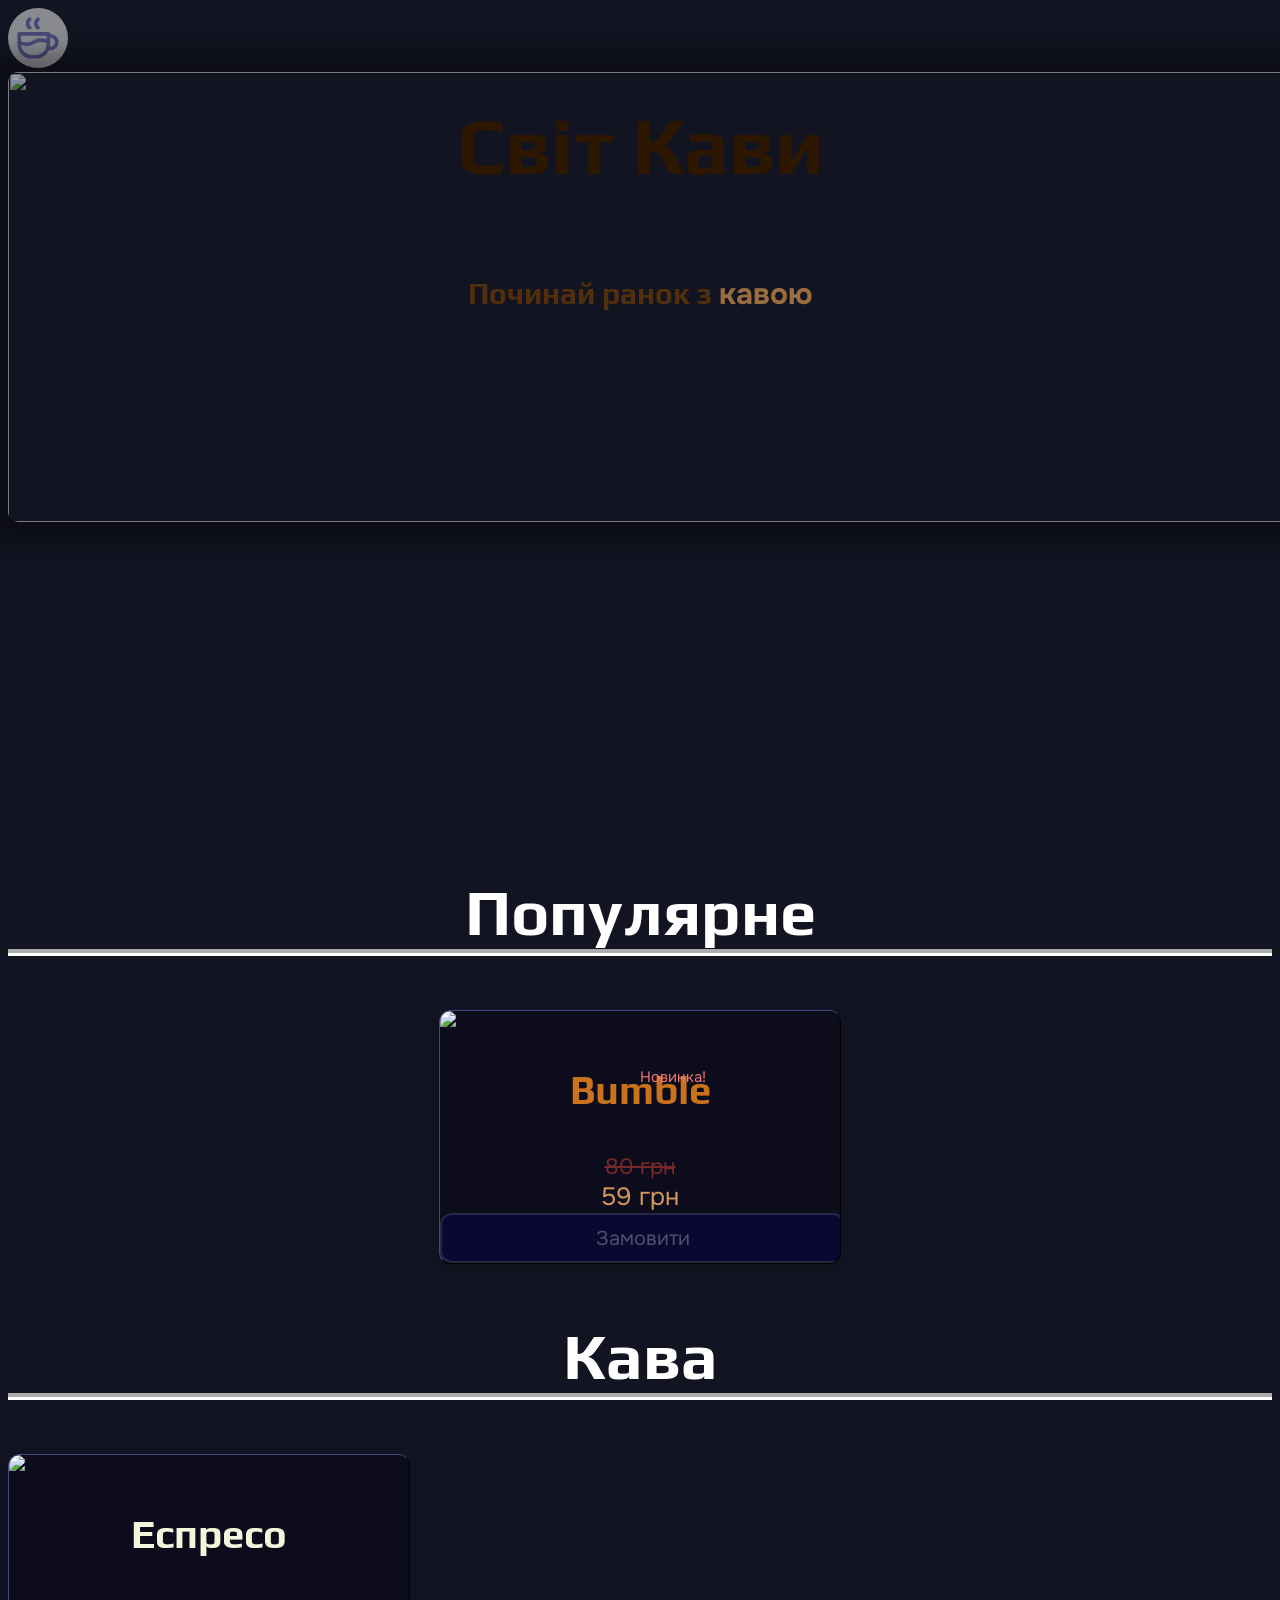
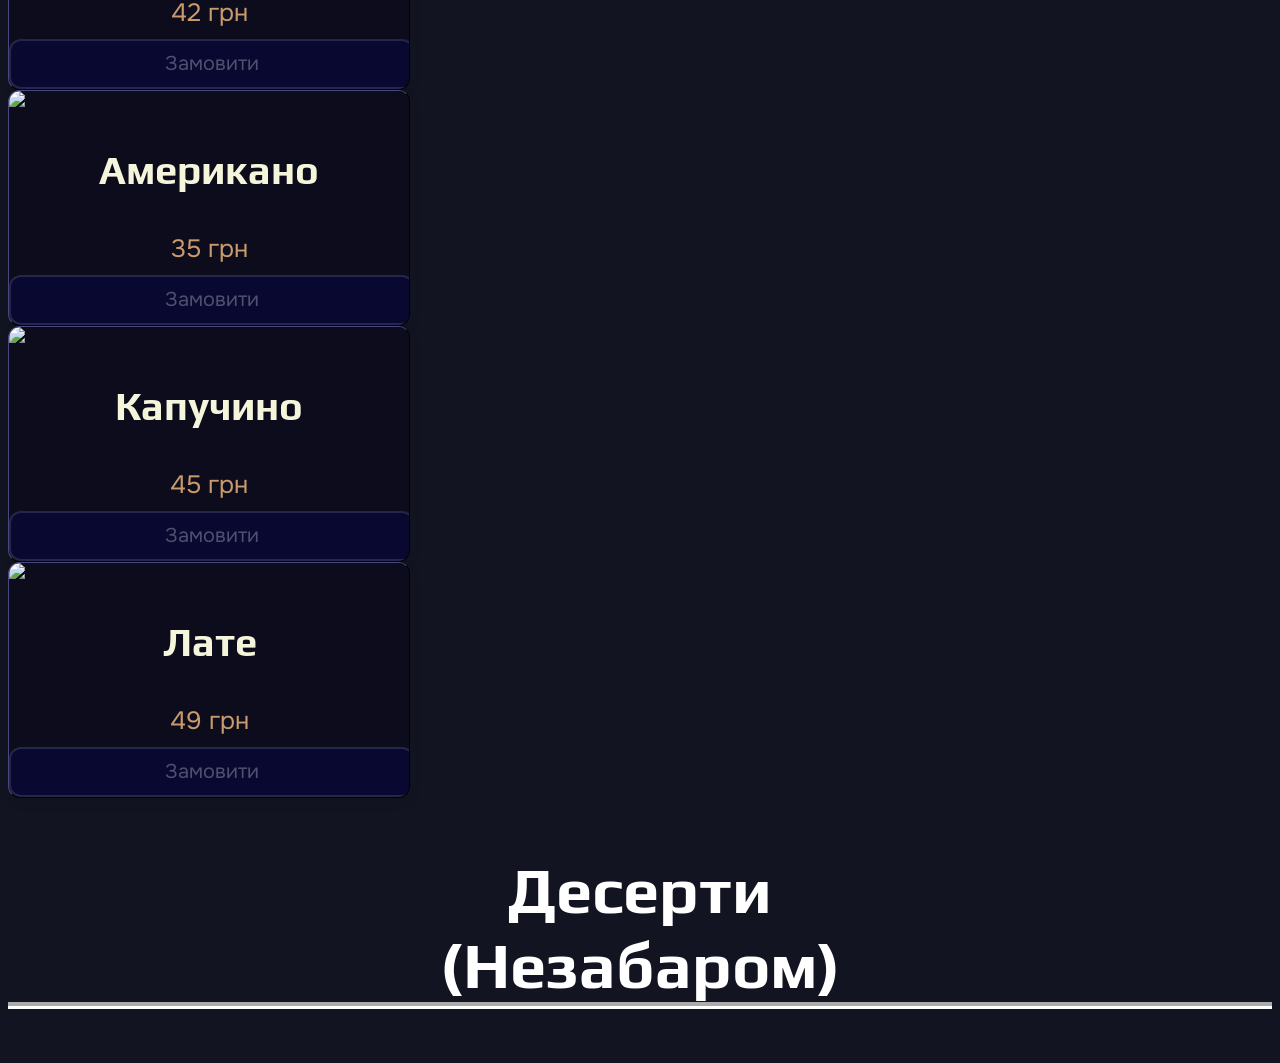
==== index.html @ 50eca3ac "Add files via upload" ====
<!DOCTYPE html>
<html lang="uk">
<head>
<title>Coffee Shop</title>
<link rel="preconnect" href="https://fonts.googleapis.com">
<link rel="preconnect" href="https://fonts.gstatic.com" crossorigin>
<link href="https://fonts.googleapis.com/css2?family=Geist+Mono:ital,wght@0,100..900;1,100..900&family=Nunito+Sans:ital,opsz,wght@0,6..12,200..1000;1,6..12,200..1000&family=Play:wght@400;700&family=Press+Start+2P&family=Roboto+Mono:ital,wght@0,100..700;1,100..700&display=swap" rel="stylesheet">
<link rel="preconnect" href="https://fonts.googleapis.com">
<link rel="preconnect" href="https://fonts.gstatic.com" crossorigin>
<link href="https://fonts.googleapis.com/css2?family=Geist+Mono:ital,wght@0,100..900;1,100..900&family=Nunito+Sans:ital,opsz,wght@0,6..12,200..1000;1,6..12,200..1000&family=Onest:wght@100..900&family=Play:wght@400;700&family=Press+Start+2P&family=Roboto+Mono:ital,wght@0,100..700;1,100..700&family=Unbounded:wght@200..900&display=swap" rel="stylesheet">
<link rel="stylesheet" href="https://cdn.jsdelivr.net/npm/swiper@12/swiper-bundle.min.css"/>
<link rel="stylesheet" href="style.css">
<script src="https://cdn.jsdelivr.net/npm/swiper@12/swiper-bundle.min.js"></script>
</head>
<body>
<header>
<svg class = "icon" xmlns="http://www.w3.org/2000/svg" width="24" height="24" viewBox="0 0 24 24" fill="none" stroke="#7c7ccb" stroke-width="1.75" stroke-linecap="round" stroke-linejoin="round" class="icon icon-tabler icons-tabler-outline icon-tabler-coffee"><path stroke="none" d="M0 0h24v24H0z" fill="none" /><path d="M3 14c.83 .642 2.077 1.017 3.5 1c1.423 .017 2.67 -.358 3.5 -1c.83 -.642 2.077 -1.017 3.5 -1c1.423 -.017 2.67 .358 3.5 1" /><path d="M8 3a2.4 2.4 0 0 0 -1 2a2.4 2.4 0 0 0 1 2" /><path d="M12 3a2.4 2.4 0 0 0 -1 2a2.4 2.4 0 0 0 1 2" /><path d="M3 10h14v5a6 6 0 0 1 -6 6h-2a6 6 0 0 1 -6 -6v-5" /><path d="M16.746 16.726a3 3 0 1 0 .252 -5.555" /></svg>
<img class="banner" src="https://t3.ftcdn.net/jpg/01/94/82/86/360_F_194828624_llDpKzFNYmi6cfHVF8GOOoAe5KTJlc9N.jpg">
<div class="title">
<h1><b>Світ Кави</b></h1>
<h3>Починай ранок з <span> кавою</span> </h3>
</div>
<h2>Популярне</h2>
<div class="card">
    <img class="card-image" src="https://coffeeisland.in/cdn/shop/files/bumble-coffee-1773552.png?v=1751950521"/>
        <div class="card-body">
                <span class="new">Новинка!</span>
            <h3 class="new-coffee">Bumble</h3>
            <span class="old-price">80 грн<br></span>
            <span class="new-price">59 грн</span>
            <button class="card-btn">Замовити</button>
        </div>
</div>
</header>
<main>
<h2>Кава</h2>
<div class="swiper">
 <div class="swiper-wrapper">
    <div class="card swiper-slide">
    <img class="card-image" src="https://png.pngtree.com/png-vector/20230918/ourmid/pngtree-cup-of-espresso-coffee-png-image_10121518.png"/>
        <div class="card-body">
            <h3>Еспресо</h3>
            <span class="price">42 грн</span>
            <button class="card-btn">Замовити</button>
        </div>
    </div>
    <div class="card swiper-slide">
    <img class="card-image" src="https://png.pngtree.com/png-vector/20230413/ourmid/pngtree-americano-coffee-beans-transparent-white-background-png-image_6698453.png"/>
        <div class="card-body">
            <h3>Американо</h3>
            <span class="price">35 грн</span>
            <button class="card-btn">Замовити</button>
        </div>
    </div>
    <div class="card swiper-slide">
    <img class="card-image" src="https://png.pngtree.com/png-vector/20241224/ourmid/pngtree-delicious-cappuccino-coffee-cup-with-frothy-latte-art-and-scattered-roasted-png-image_14844699.png"/>
        <div class="card-body">
            <h3>Капучино</h3>
            <span class="price">45 грн</span>
            <button class="card-btn">Замовити</button>
        </div>
    </div>
    <div class="card swiper-slide">
    <img class="card-image" src="https://png.pngtree.com/png-vector/20241113/ourmid/pngtree-latte-png-image_14420439.png"/>
        <div class="card-body">
            <h3>Лате</h3>
            <span class="price">49 грн</span>
            <button class="card-btn">Замовити</button>
        </div>
    </div>
    <div class="swiper-button-prev"></div>
    <div class="swiper-button-next"></div>
    </div>
</div>
<h2>Десерти <br>(Незабаром)</h2>
<script src="script.js" defer></script>
</main>
<footer>
</footer>
</body>
---- style.css ----
.banner {
display:block;
margin-left:auto;
margin-right:auto;
height:450px;
width:1300px;
border-radius:10px;
animation:appear 0.7s ease-in-out;
box-shadow:0px 0px 20px 20px rgba(0,0,0,0.5);
opacity:0.6;
}
.icon {
    transition:0.4s;
background-color:white;
width:50px;
height:50px;
border-radius:100%;
opacity:0.5;
animation: spin 2.5s ease;
padding:5px 5px;
cursor:pointer;
}
.title {
position: relative;
display: flex;
justify-content: center;
align-items: center;
flex-direction: column;
color: #2D1700;
overflow: hidden;
text-align: center;
font-family: 'Play', sans-serif;
font-family: 'Play', sans-serif;
transform: translateY(-160%);
animation:text-appear 0.7s ease-in-out;
}
.new {
position:absolute;
color:#f67575;
font-family: 'Onest', sans-serif;
font-size:15px;
animation:jump 1s ease infinite;
}
h2 {
font-family: 'Play', sans-serif;
color:white;
font-size:65px;
text-align:center;
animation:appear 0.7s ease-in-out;
border-bottom:7px groove white;
}
header h1 {
font-size:80px;
}
header h3 {
font-size:30px;
color:#522F0C;
}
body {
background-color:#121421;
}
span {
color:#996D40;
font-family: 'Onest', sans-serif;
}

@keyframes jump {
0% { 
transform:scale(0.9) translateX(35px) rotate(20deg);
}
50% {
transform:scale(1) translateX(35px) rotate(20deg);
color:#fea3a3;
}
100%{
transform:scale(0.9) translateX(35px) rotate(20deg);
}
}

@keyframes appear {
0% {
opacity:0;
transform:scale(0.95);
};
100% {
opacity:1;
transform:scale(1);
};
}

@keyframes text-appear {
0% {
opacity:0;
transform:translateY(-85%);
};
50% {
opacity:0.4;
}
100% {
opacity:1;
transform:translateY(-160%);
};
}

@keyframes spin {
from {
transform:rotate(0deg);
}
to { 
transform:rotate(360deg);
}

}

.price {
color:#C89A6C;
font-size:25px;
font-family: 'Onest', sans-serif;
display:block;
padding-bottom:10px;
}
.old-price {
text-decoration:line-through;
color:#772828;
font-size:22px;
}
.new-price {
font-size:25px;
color:#d1975d
}
header .card {
display:block;
margin-left:auto;
margin-right:auto;
font-family: 'Play', sans-serif;
}
.new-coffee {
font-size:40px;
color:#ca731c
}
.card {
    background: #0c0c1c;
    border-radius: 12px;
    overflow: hidden;
    box-shadow: 0 4px 12px rgba(0, 0, 0, 0.1);
    text-align: center;
    max-width:400px;
    border: 1px outset #19192D;
    animation:appear 0.7s ease-in-out;
}
.card-image {
    width: 100%;
    object-fit: contain;
    display: block;
    background-color:#0C0C1C;
}
.card-btn {
display: inline-block;
height:50px;
width:405px;
border-radius: 12px;
background-color: #080830;
border: 2px solid #262648;
color:#4F4F70;
text-align: center;
font-size:20px;
font-family: 'Onest', sans-serif;
}
.card-btn:hover {
    transition: 0.5s;
background-color: #3A3A5F;
color:#696981;
font-size:22px;
}
.card-btn:active {
    transition: 0.1s;
background-color: #080830;
font-size:18px
}
main h3 {
font-size:40px;
color:beige;
font-family: 'Play', sans-serif;
}
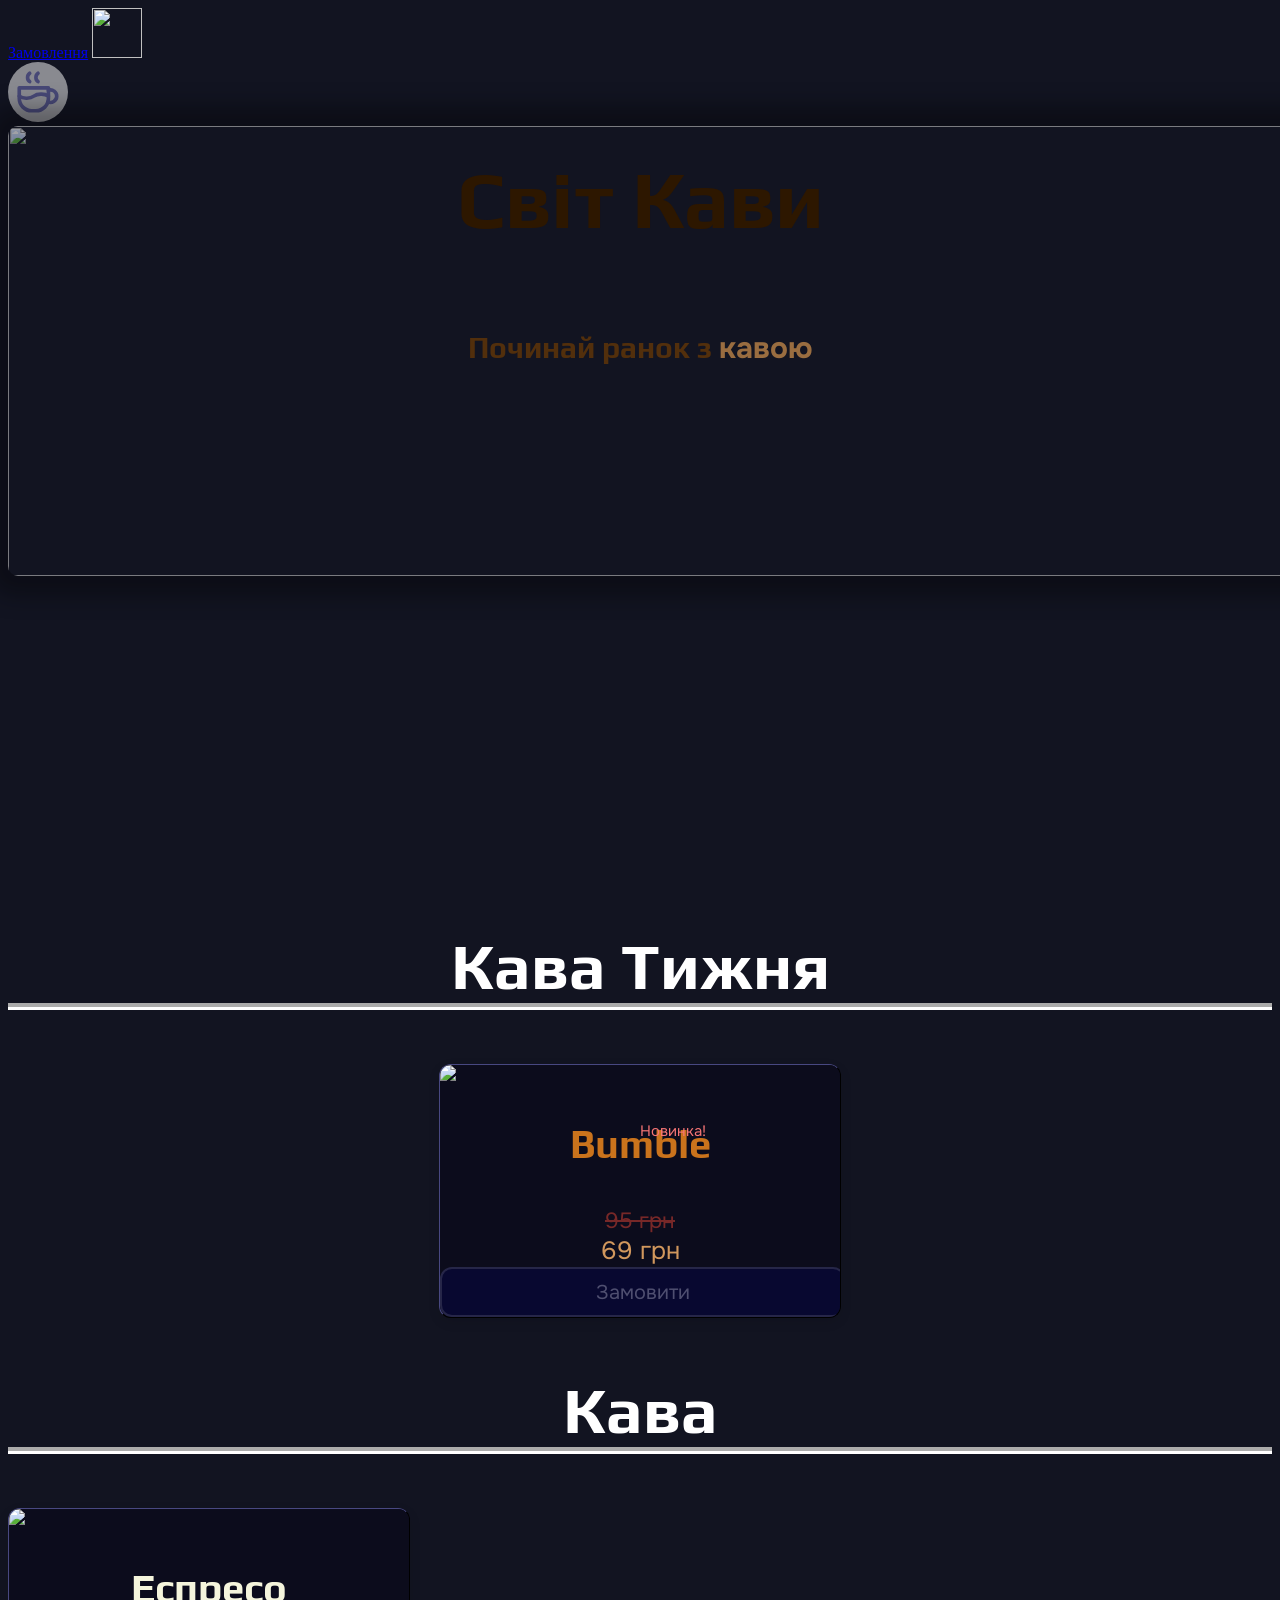
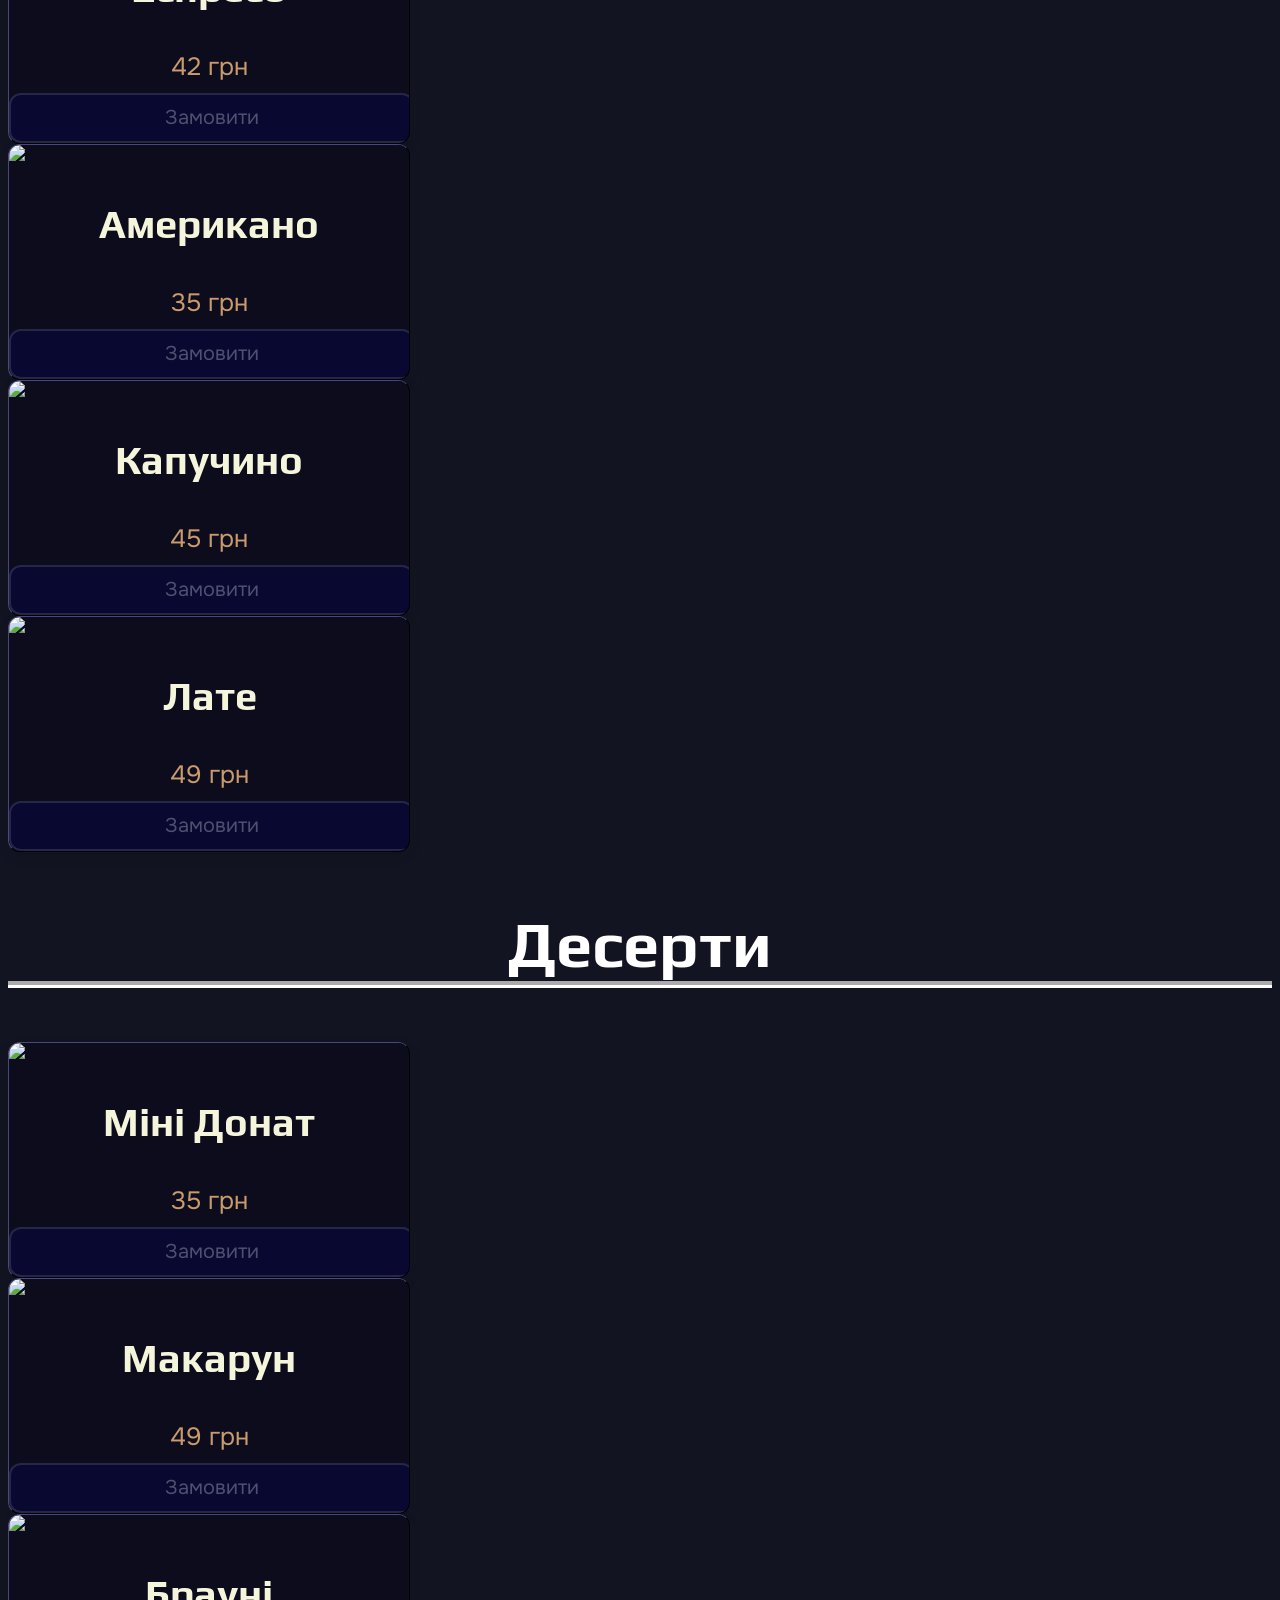
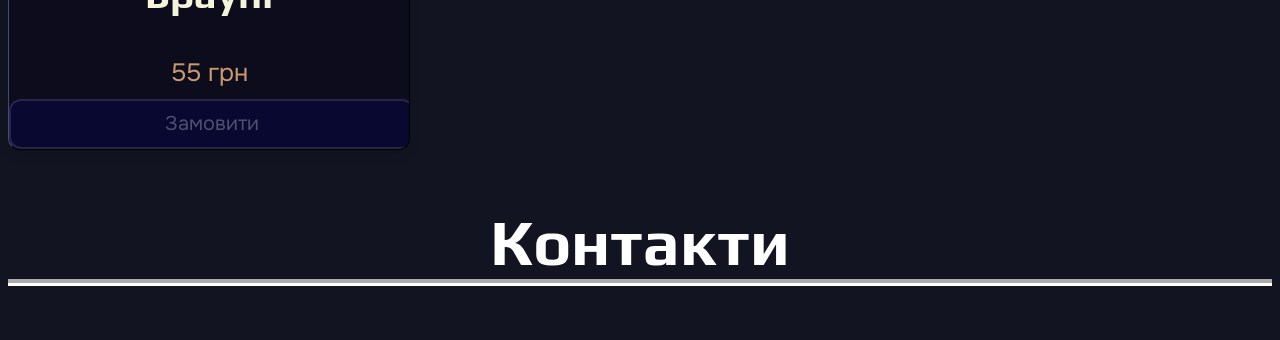
==== commit 008dd97c: "Update index.html for coffee shop menu changes" ====
--- a/index.html
+++ b/index.html
@@ -1,7 +1,7 @@
 <!DOCTYPE html>
 <html lang="uk">
 <head>
-<title>Coffee Shop</title>
+<title>Coffee Menu</title>
 <link rel="preconnect" href="https://fonts.googleapis.com">
 <link rel="preconnect" href="https://fonts.gstatic.com" crossorigin>
 <link href="https://fonts.googleapis.com/css2?family=Geist+Mono:ital,wght@0,100..900;1,100..900&family=Nunito+Sans:ital,opsz,wght@0,6..12,200..1000;1,6..12,200..1000&family=Play:wght@400;700&family=Press+Start+2P&family=Roboto+Mono:ital,wght@0,100..700;1,100..700&display=swap" rel="stylesheet">
@@ -11,24 +11,37 @@
 <link rel="stylesheet" href="https://cdn.jsdelivr.net/npm/swiper@12/swiper-bundle.min.css"/>
 <link rel="stylesheet" href="style.css">
 <script src="https://cdn.jsdelivr.net/npm/swiper@12/swiper-bundle.min.js"></script>
+<!-- Google tag (gtag.js) -->
+<script async src="https://www.googletagmanager.com/gtag/js?id=G-TMMSMC9MRW"></script>
+<script>
+  window.dataLayer = window.dataLayer || [];
+  function gtag(){dataLayer.push(arguments);}
+  gtag('js', new Date());
+
+  gtag('config', 'G-TMMSMC9MRW');
+</script>
 </head>
 <body>
 <header>
+<div class="order">
+<a href="cart.html">Замовлення</a>
+<img src="https://cdn-icons-png.flaticon.com/512/1413/1413908.png" width="50" height="50">
+</div>
 <svg class = "icon" xmlns="http://www.w3.org/2000/svg" width="24" height="24" viewBox="0 0 24 24" fill="none" stroke="#7c7ccb" stroke-width="1.75" stroke-linecap="round" stroke-linejoin="round" class="icon icon-tabler icons-tabler-outline icon-tabler-coffee"><path stroke="none" d="M0 0h24v24H0z" fill="none" /><path d="M3 14c.83 .642 2.077 1.017 3.5 1c1.423 .017 2.67 -.358 3.5 -1c.83 -.642 2.077 -1.017 3.5 -1c1.423 -.017 2.67 .358 3.5 1" /><path d="M8 3a2.4 2.4 0 0 0 -1 2a2.4 2.4 0 0 0 1 2" /><path d="M12 3a2.4 2.4 0 0 0 -1 2a2.4 2.4 0 0 0 1 2" /><path d="M3 10h14v5a6 6 0 0 1 -6 6h-2a6 6 0 0 1 -6 -6v-5" /><path d="M16.746 16.726a3 3 0 1 0 .252 -5.555" /></svg>
 <img class="banner" src="https://t3.ftcdn.net/jpg/01/94/82/86/360_F_194828624_llDpKzFNYmi6cfHVF8GOOoAe5KTJlc9N.jpg">
 <div class="title">
 <h1><b>Світ Кави</b></h1>
 <h3>Починай ранок з <span> кавою</span> </h3>
 </div>
-<h2>Популярне</h2>
+<h2>Кава Тижня</h2>
 <div class="card">
     <img class="card-image" src="https://coffeeisland.in/cdn/shop/files/bumble-coffee-1773552.png?v=1751950521"/>
         <div class="card-body">
                 <span class="new">Новинка!</span>
             <h3 class="new-coffee">Bumble</h3>
-            <span class="old-price">80 грн<br></span>
-            <span class="new-price">59 грн</span>
-            <button class="card-btn">Замовити</button>
+            <span class="old-price">95 грн<br></span>
+            <span class="new-price">69 грн</span>
+            <button onclick="addToCart('Bumble', 69)" class="card-btn">Замовити</button>
         </div>
 </div>
 </header>
@@ -41,7 +54,7 @@
         <div class="card-body">
             <h3>Еспресо</h3>
             <span class="price">42 грн</span>
-            <button class="card-btn">Замовити</button>
+            <button onclick="addToCart('Еспресо', 42)" class="card-btn">Замовити</button>
         </div>
     </div>
     <div class="card swiper-slide">
@@ -49,7 +62,7 @@
         <div class="card-body">
             <h3>Американо</h3>
             <span class="price">35 грн</span>
-            <button class="card-btn">Замовити</button>
+            <button onclick="addToCart('Американо', 35)" class="card-btn">Замовити</button>
         </div>
     </div>
     <div class="card swiper-slide">
@@ -57,7 +70,7 @@
         <div class="card-body">
             <h3>Капучино</h3>
             <span class="price">45 грн</span>
-            <button class="card-btn">Замовити</button>
+            <button onclick="addToCart('Капучино', 45)" class="card-btn">Замовити</button>
         </div>
     </div>
     <div class="card swiper-slide">
@@ -65,16 +78,47 @@
         <div class="card-body">
             <h3>Лате</h3>
             <span class="price">49 грн</span>
-            <button class="card-btn">Замовити</button>
+            <button onclick="addToCart('Лате', 49)" class="card-btn">Замовити</button>
         </div>
     </div>
     <div class="swiper-button-prev"></div>
     <div class="swiper-button-next"></div>
     </div>
 </div>
-<h2>Десерти <br>(Незабаром)</h2>
+<h2>Десерти</h2>
+<div class="swiper">
+    <div class="swiper-wrapper">
+        <div class="card swiper-slide">
+        <img class="card-image" src="https://www.wendys.com/sites/default/files/styles/max_650x650/public/2025-02/600x400_MobileAPP-b5d7a4b1-1da9-40b6-a689-2cdd03e81a8c_0.png?itok=1CzAkyjn"/>
+            <div class="card-body">
+            <h3>Міні Донат</h3>
+            <span class="price">35 грн</span>
+            <button class="card-btn">Замовити</button>
+            </div>
+        </div>
+        <div class="card swiper-slide">
+        <img class="card-image" src="https://static.vecteezy.com/system/resources/thumbnails/039/851/680/small/ai-generated-macaroons-clip-art-free-png.png"/>
+            <div class="card-body">
+            <h3>Макарун</h3>
+            <span class="price">49 грн</span>
+            <button class="card-btn">Замовити</button>
+            </div>
+        </div>
+        <div class="card swiper-slide">
+        <img class="card-image" src="https://png.pngtree.com/png-vector/20240309/ourmid/pngtree-chocolate-brownies-on-wooden-table-png-image_11911566.png"/>
+            <div class="card-body">
+            <h3>Брауні</h3>
+            <span class="price">55 грн</span>
+            <button class="card-btn">Замовити</button>
+            </div>
+        </div>
+    </div>
+</div>
 <script src="script.js" defer></script>
 </main>
 <footer>
+<h2>
+Контакти
+</h2>
 </footer>
-</body>+</body>
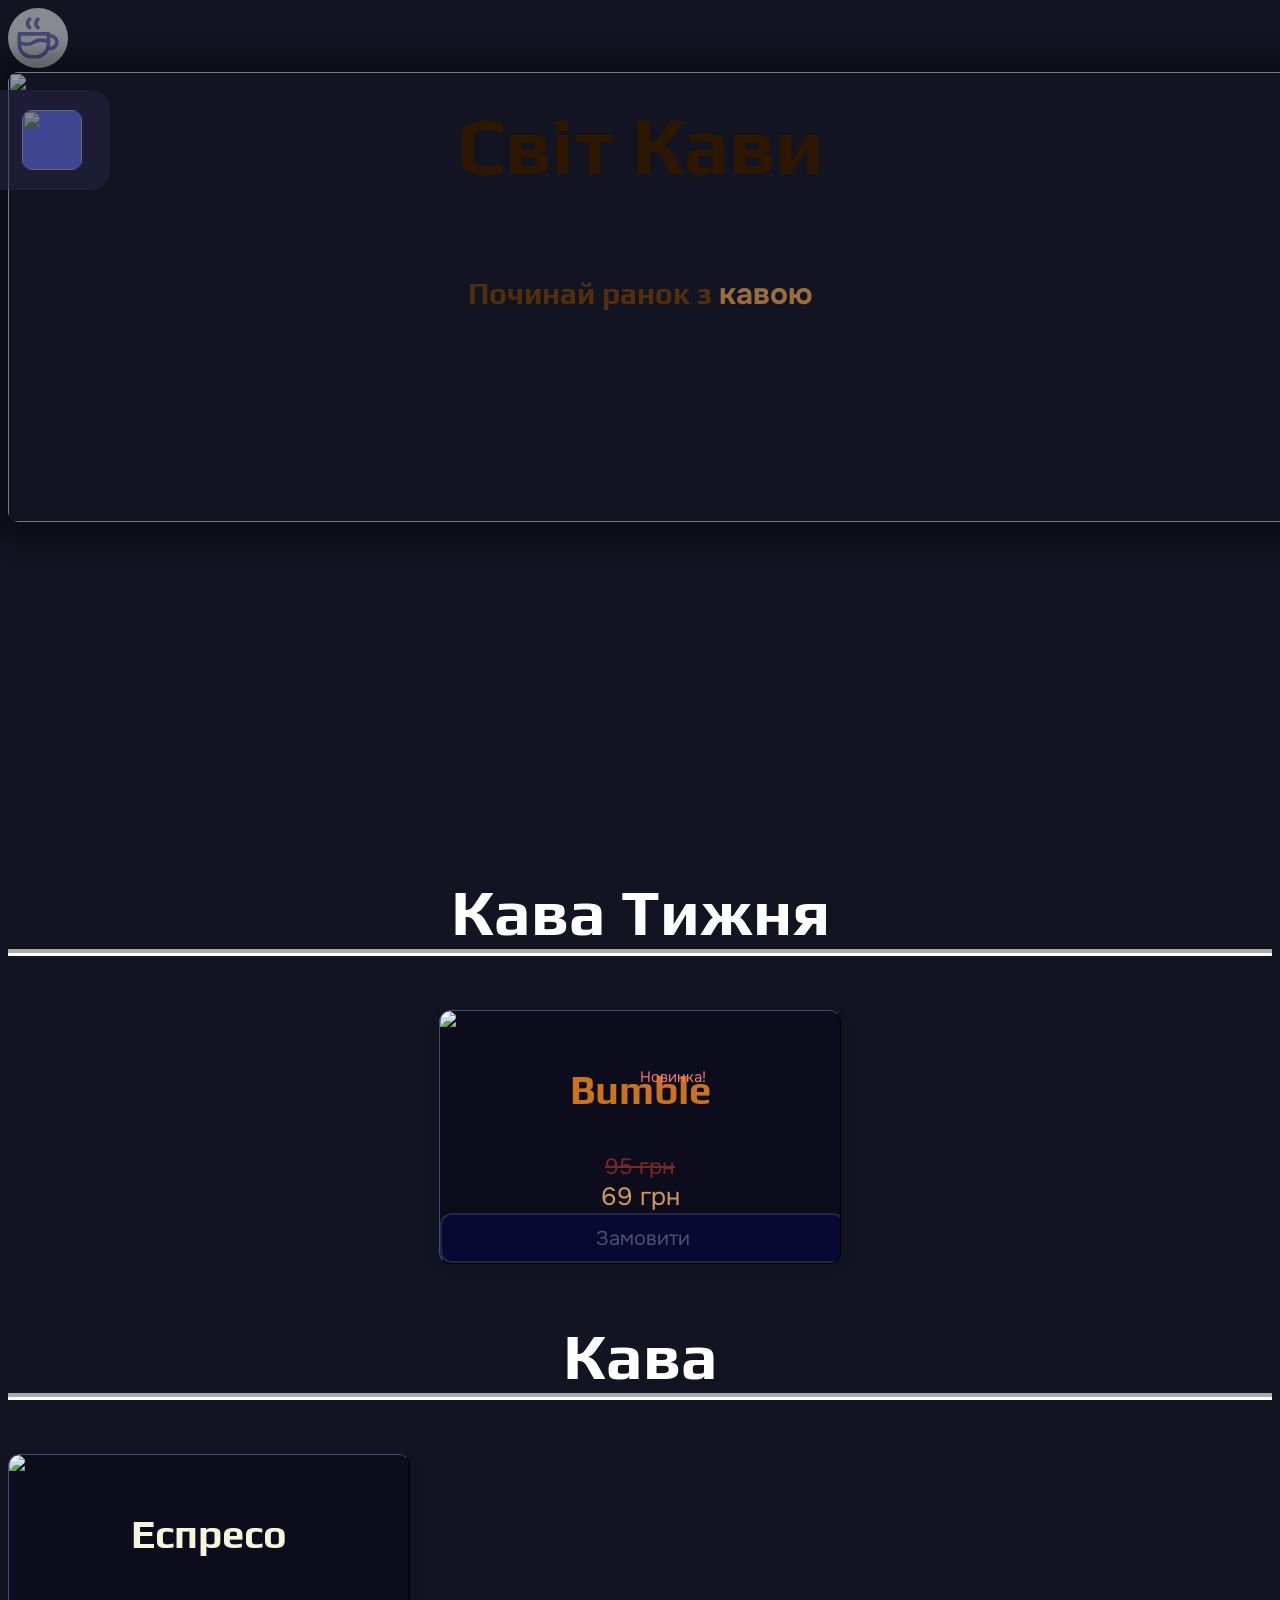
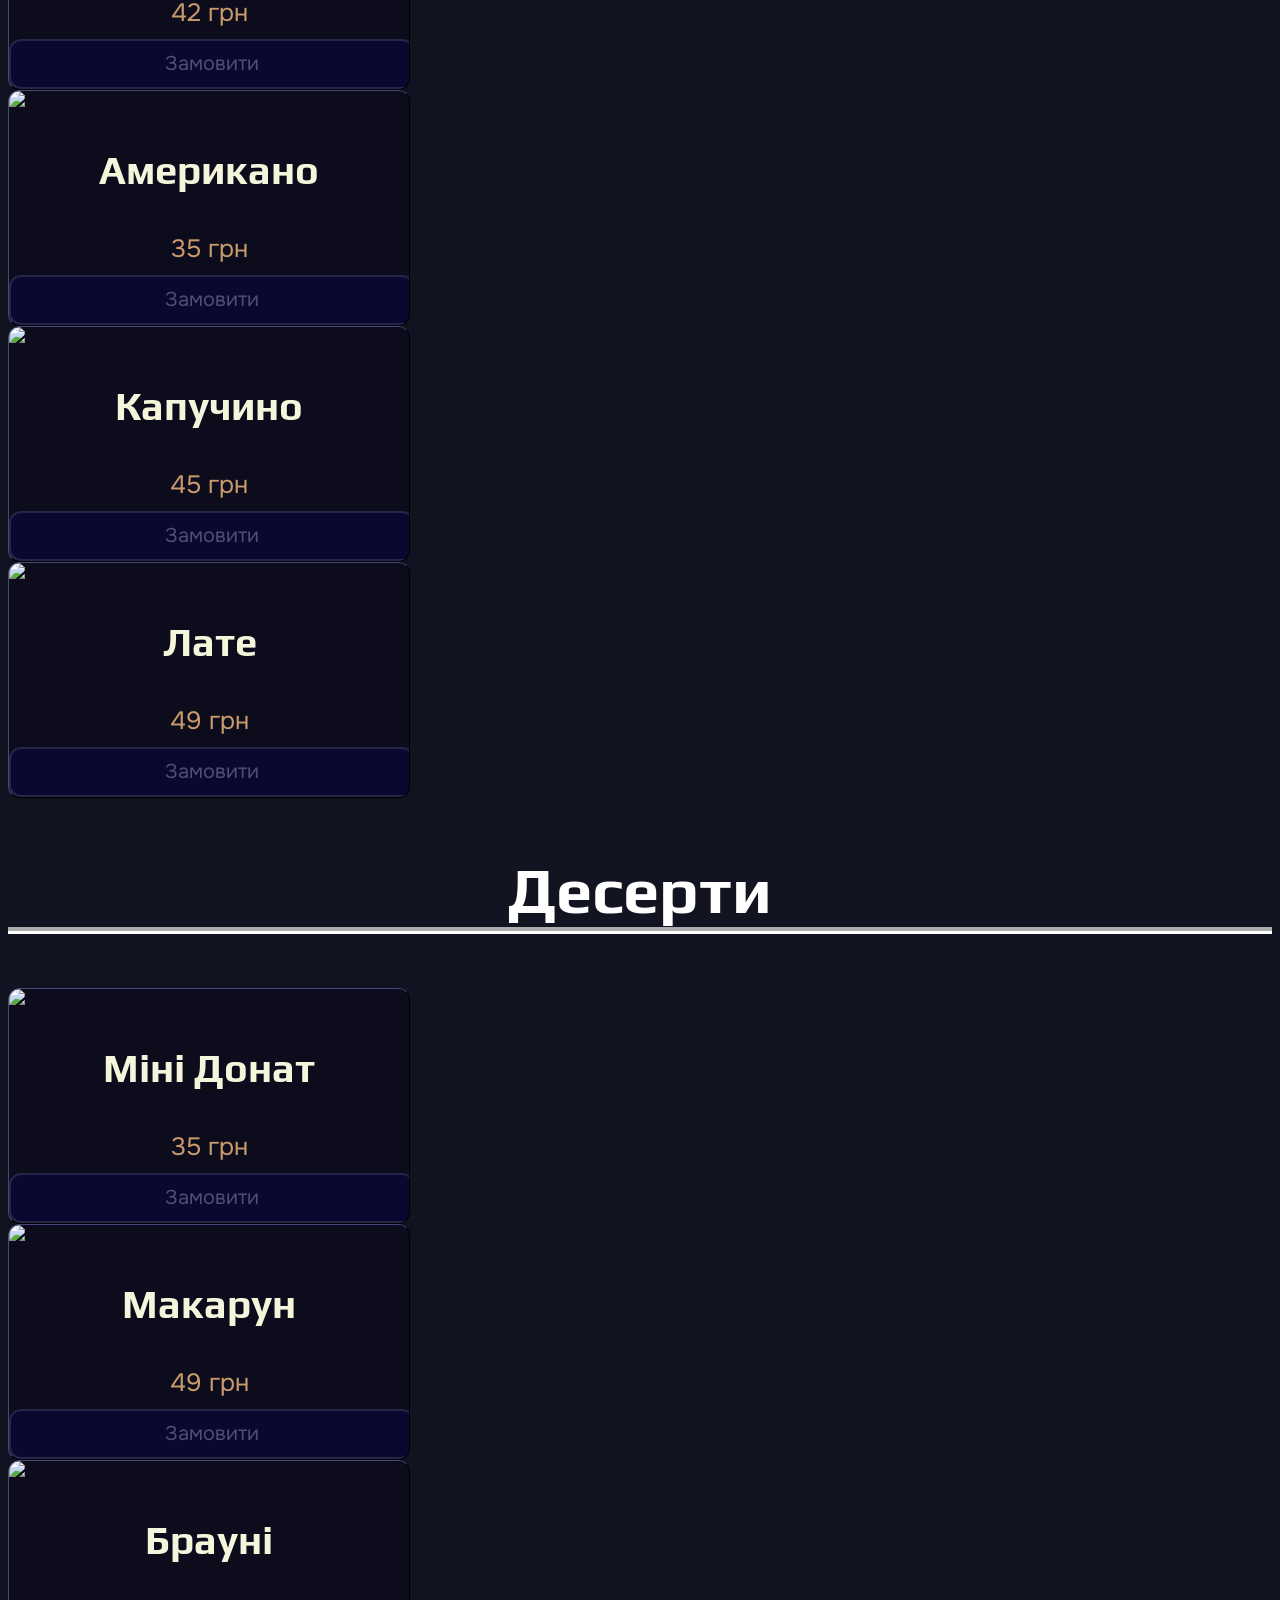
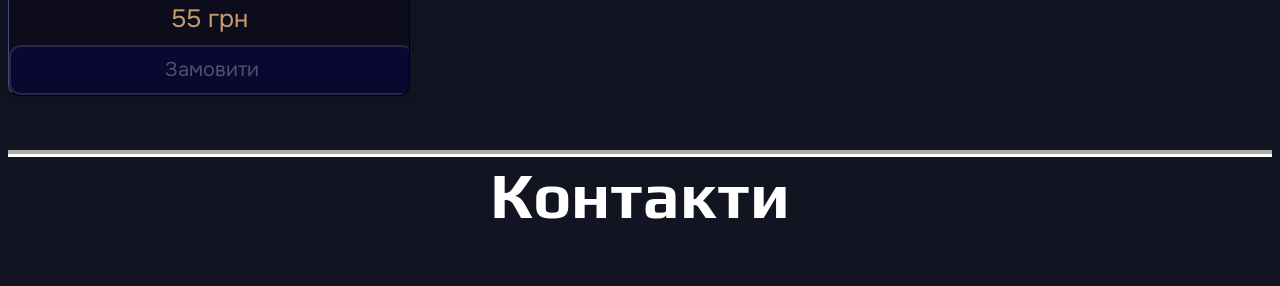
==== commit dacc9468: "Remove duplicate HTML content in index.html" ====
--- a/index.html
+++ b/index.html
@@ -93,7 +93,7 @@
             <div class="card-body">
             <h3>Міні Донат</h3>
             <span class="price">35 грн</span>
-            <button class="card-btn">Замовити</button>
+            <button onclick="addToCart('Міні Донат', 35)" class="card-btn">Замовити</button>
             </div>
         </div>
         <div class="card swiper-slide">
@@ -101,7 +101,7 @@
             <div class="card-body">
             <h3>Макарун</h3>
             <span class="price">49 грн</span>
-            <button class="card-btn">Замовити</button>
+            <button onclick="addToCart('Макарун', 49)" class="card-btn">Замовити</button>
             </div>
         </div>
         <div class="card swiper-slide">
@@ -109,7 +109,7 @@
             <div class="card-body">
             <h3>Брауні</h3>
             <span class="price">55 грн</span>
-            <button class="card-btn">Замовити</button>
+            <button onclick="addToCart('Брауні', 55)" class="card-btn">Замовити</button>
             </div>
         </div>
     </div>
--- a/style.css
+++ b/style.css
@@ -1,6 +1,6 @@
 .banner {
 display:block;
-margin-left:auto;
+margin-left:auto; 
 margin-right:auto;
 height:450px;
 width:1300px;
@@ -34,6 +34,45 @@
 transform: translateY(-160%);
 animation:text-appear 0.7s ease-in-out;
 }
+.order {
+    z-index:100;
+transition:0.3s;
+opacity:0.5;
+display: flex;
+align-items: center;
+gap: 120px;
+left: -290px;
+top:90px;
+
+position: fixed;
+width:400px;
+height:100px;
+background-color:#262648;
+border-radius:20px;
+}
+.order:hover {
+transition: 0.6s;
+left: -10px;
+opacity:1;
+}
+.order a {
+font-family: 'Play', sans-serif;
+color:rgb(107, 121, 253);
+margin-left:20px;
+font-size:30px;
+text-decoration:none;
+}
+.order a:hover {
+    transition: 0.5s;
+color:rgb(126, 139, 252);
+font-size:32px;
+}
+.order img {
+background-color:rgb(107, 121, 253);
+border-radius:10px;
+width:60px;
+height:60px;
+}
 .new {
 position:absolute;
 color:#f67575;
@@ -63,7 +102,10 @@
 color:#996D40;
 font-family: 'Onest', sans-serif;
 }
-
+footer h2 {
+border-top:7px groove white;
+border-bottom: none;
+}
 @keyframes jump {
 0% { 
 transform:scale(0.9) translateX(35px) rotate(20deg);
@@ -181,4 +223,4 @@
 font-size:40px;
 color:beige;
 font-family: 'Play', sans-serif;
-}+}
